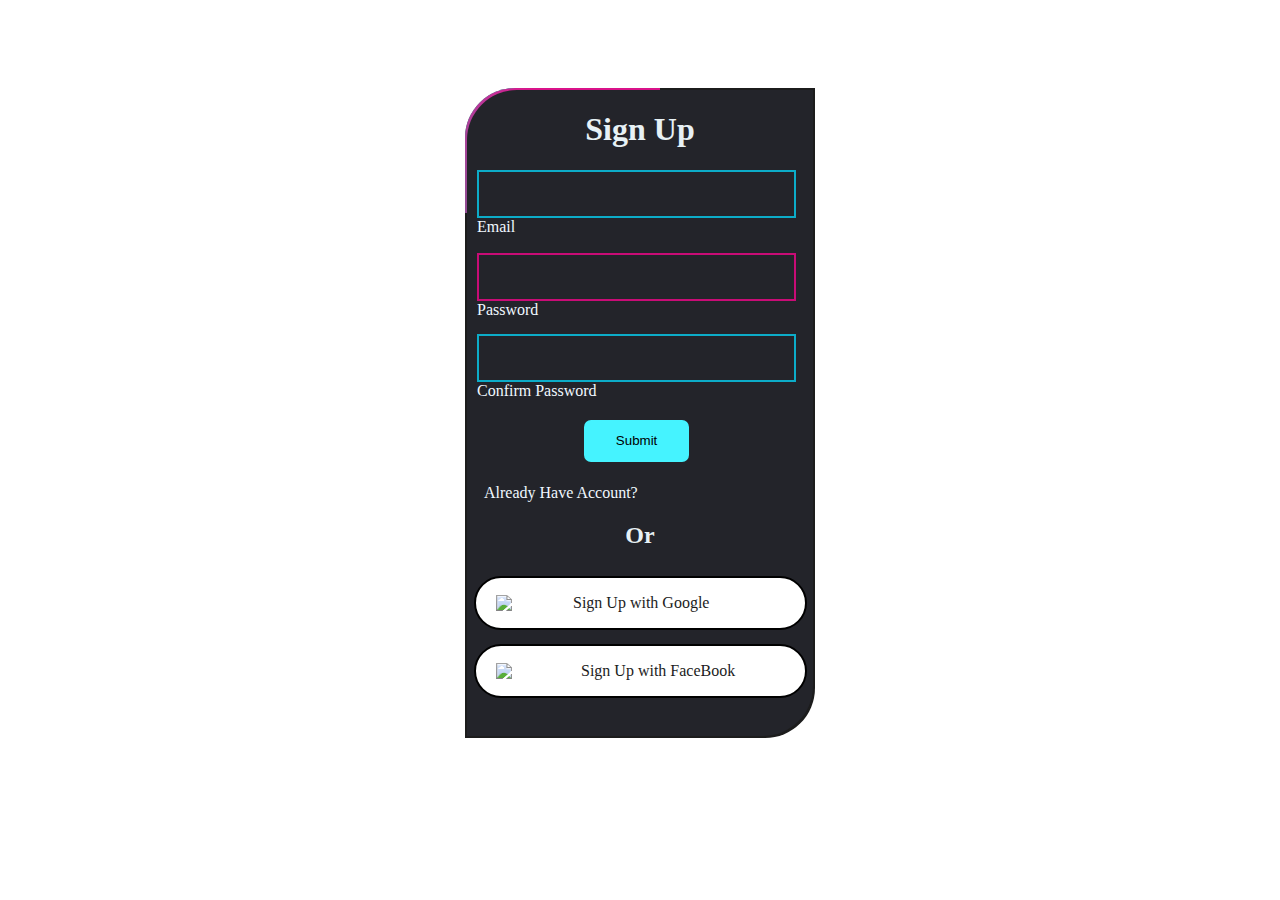
==== signUp.html @ aaa3c2db "Add files via upload" ====
<!DOCTYPE html>
<html lang="en">
<head>
    <meta charset="UTF-8">
    <meta name="viewport" content="width=device-width, initial-scale=1.0">
    <link rel="stylesheet" href="style.css">
    <link rel="stylesheet" href="signUp.css">
    <link rel="stylesheet" href="media.css">
    <title>Sign Up</title>
</head>
<body>
    <section class="wrapper">
       
        <form action="" id="frm">
            <h1>Sign Up</h1>
            <!-- input div for Email -->
            <div class="input">
                <input type="text" id="mail" >
            <span>Email</span>
            <i></i>
            </div>
            <!-- input div for Email -->
            <div class="input">
                <input type="text" id="pass">
            <span>Password</span>
            <i></i>
            </div>
            <div class="spacer">
              
            </div>
            <div class="input">
                <input type="text" id="mail">
            <span>Confirm Password</span>
            <i></i>
            </div>
            <!-- Login button -->
            <div class="inputbtn">
                <input type="submit" value="Submit" >
            </div>
            
            <div class="links">
                <div class="forgot">
                    <a href="index.html" >Already Have Account?</a>
                </div>
            </div>
            
            <h2> Or </h2> 
            
            <div class="google">
                <img src="logo/5847f9cbcef1014c0b5e48c8.png" >
                <a href="#"><p>Sign Up with Google</p></a>
            </div>
         
            
            <div class="fb">
                <img src="logo/facebook.jpg"  >
                <a href="#"><p> Sign Up with FaceBook</p></a>
            </div>

        </form>
    </section>
    
</body>
</html>
---- style.css ----
body{
    
    display: flex;
    flex-direction: column;
    align-items: center;
    justify-content: center;
    background:url(logo/abstract-falling-lights-dark-background-vector-1489468.jpg);
    background-size: cover;
    
    height: 90vh;  
        
}
/* The main container */
.wrapper{
    position: relative;
    width: 350px;
    display: flex;
    flex-direction: column;
    border-top-left-radius: 50px;
    border-bottom-right-radius: 50px;
    height: 550px;
    background: #1c1c1c;
    overflow: hidden; 
}

.wrapper::before{
    content: '';
    position: absolute;
    top: -50%;
    left: -50%;
    width: 370px;
    height: 450px;
    background:linear-gradient(60deg,transparent, #45f3ff, #45f3ff);
    transform-origin: bottom right;
    animation: animate 6s linear infinite;
    
}
.wrapper::after{
    content: '';
    position: absolute;
    top: -50%;
    left: -50%;
    width: 370px;
    height: 450px;
    background:linear-gradient(60deg,transparent, #d9138a,#d9138a);
    transform-origin: bottom right;
    animation: animate 6s linear infinite;
    animation-delay: -3s;
    
    
}

@keyframes animate{
    0%{
        transform: rotate(0deg);
       
}
    100%{
        transform: rotate(360deg);
       
}
}  
/* form styles */
form{
    inset: 2px;
    display: flex;
    flex-direction: column;
    position: absolute;
    border-top-left-radius: 50px;
    border-bottom-right-radius: 50px;
    background:#23242a;
    z-index: 10;

   
}
/* Login */
.wrapper h1{
    
    text-align: center;
    color: rgb(231, 241, 245);
}

input{
    width: 85%;
    margin-left: 10px;
    background: none;
    height: 42px;
   

}
#mail{
    border: 2px solid rgb(12, 172, 200) ;
    color: aliceblue;
    width: 90%;
    outline: none;

}
#pass{
    border: 2px solid rgb(200, 12, 118);
    margin-top: 17px;
    color: aliceblue;
    width: 90%;
     outline: none;
    
}
span{
    color: aliceblue;
    
    margin-left: 10px;
}


.links{
    display: flex;
    justify-content: space-between;
    margin-left: 17px;
    margin-right: 22px;
    margin-top: 22px;
    

}
.links a{
    text-decoration: none;
    color: aliceblue;
    display: flex;
   
}
h2{
    
    text-align: center;
    color: rgb(231, 241, 245);
}

.google{
    display: flex;
    background: white;
    border: 2px solid ;
    width: 95%;
    margin: 7px;
    text-align: center;
    border-radius: 27px;
    align-items: center;
    
}
.google img{
    margin-left: 20px;
    width: 27px;
}
.google a{
    text-decoration: none;
    color: #1c1c1c;
}
.google p{
    margin-left: 50px; 
}
.fb{
    background:white;
    border: 2px solid ;
    width: 95%;
    margin: 7px;
    display: flex;
    border-radius: 27px;
    align-items: center;
    
}
.fb img{
    width: 35px;
    margin-left: 20px;
}
.fb p{
    margin-left: 50px; 
}
.fb a{
    text-decoration: none;
    color:#1c1c1c;
}


.inputbtn{

    width: 55%;
    display: flex;
    margin-left: 31%;
    margin-top: 20px;
  
    
}
.inputbtn input{
    width: 55%;
    background: #45f3ff;
    cursor: pointer;
    border-radius: 7px;
    border: none;    
}
.inputbtn input:active{
    background: linear-gradient(90deg,#45f3ff, #d9138a);
    opacity: 0.8;
}
---- signUp.css ----
.wrapper{
    height: 650px;
}
.spacer{
    width: 100%;
    
    height: 15px;
}
@media (max-width:265px){
    h2{
        margin-top: -15px;
        margin-bottom: -8px;
    }



}
---- media.css ----
@media (max-width:430px){
    .wrapper{
        width: 300px;
    }
    .google p{
        margin-left: 30px; 
    }
    .fb p{
        margin-left: 30px; 
    }
    }

@media (max-width:325px){
    /* Wrapper media style */
    .wrapper{
        width: 280px;
    }
}
@media (max-width:300px){
    /* Wrapper media style */
    .wrapper{
        width: 250px;
    }
    .google p{
        margin-left: 10px; 
    }
    .fb p{
        margin-left: 10px; 
    }
    .wrapper::before{
      
        top: -40%;
        width: 180px;
        left: -40%;
        
    }
    .wrapper::after{
        top: -40%;
        width: 180px;
        left: -40%;
    }
    
}
@media (max-width:265px){
    /* Wrapper media style */
    .wrapper{
        width: 200px;
        height: 79vh;
    }
    .links{
        flex-direction: column;  
    }
    
    .forgot{
        margin-bottom: 20px;
    }
    .signup{
        margin-bottom: 10px;
    }
    .google{
        flex-direction: column;
        margin-left: 2px;
        
    }
    .google img{
        margin-top: 8px;
        width: 20px;
    }
    .google p{
        margin-top: 3px;
    }
    .fb{
        flex-direction: column;
        margin-left: 2px;
    }
    .fb p{
        margin-top: 1px;
    }
   
}
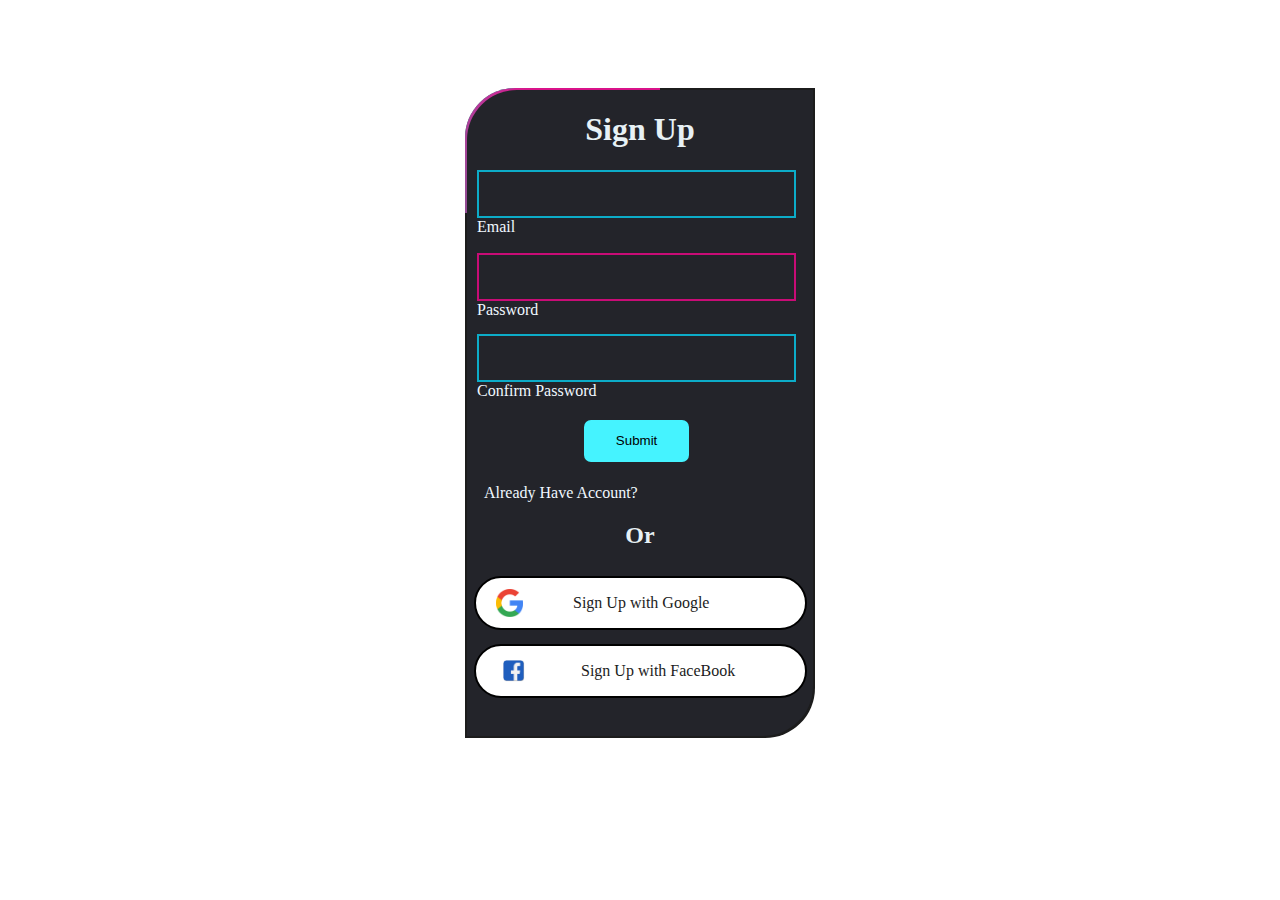
==== commit 1161420a: "Update signUp.html" ====
--- a/signUp.html
+++ b/signUp.html
@@ -47,13 +47,13 @@
             <h2> Or </h2> 
             
             <div class="google">
-                <img src="logo/5847f9cbcef1014c0b5e48c8.png" >
+                <img src="5847f9cbcef1014c0b5e48c8.png" >
                 <a href="#"><p>Sign Up with Google</p></a>
             </div>
          
             
             <div class="fb">
-                <img src="logo/facebook.jpg"  >
+                <img src="facebook.jpg"  >
                 <a href="#"><p> Sign Up with FaceBook</p></a>
             </div>
 
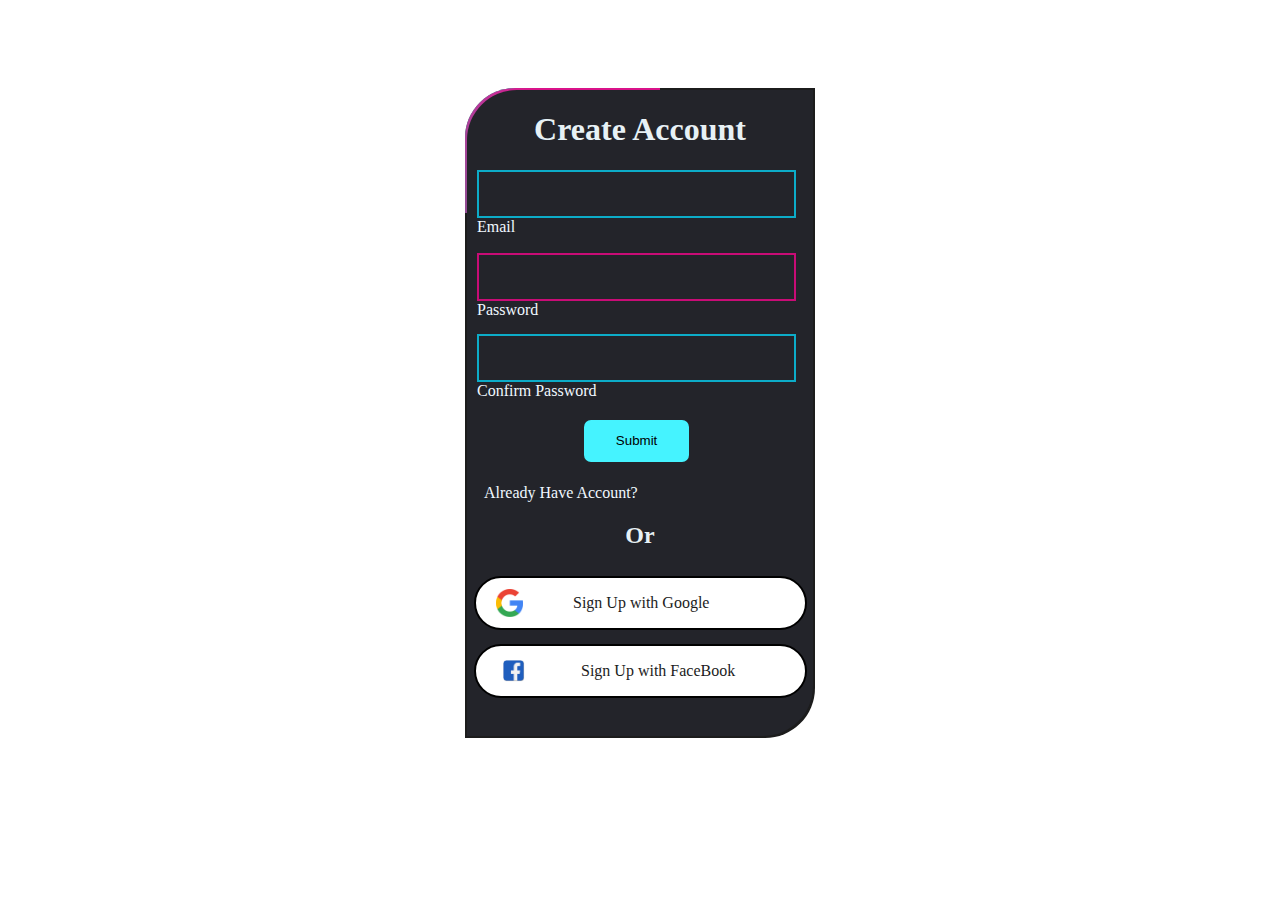
==== commit a1a3be65: "Update signUp.html" ====
--- a/signUp.html
+++ b/signUp.html
@@ -12,7 +12,7 @@
     <section class="wrapper">
        
         <form action="" id="frm">
-            <h1>Sign Up</h1>
+            <h1>Create Account</h1>
             <!-- input div for Email -->
             <div class="input">
                 <input type="text" id="mail" >
